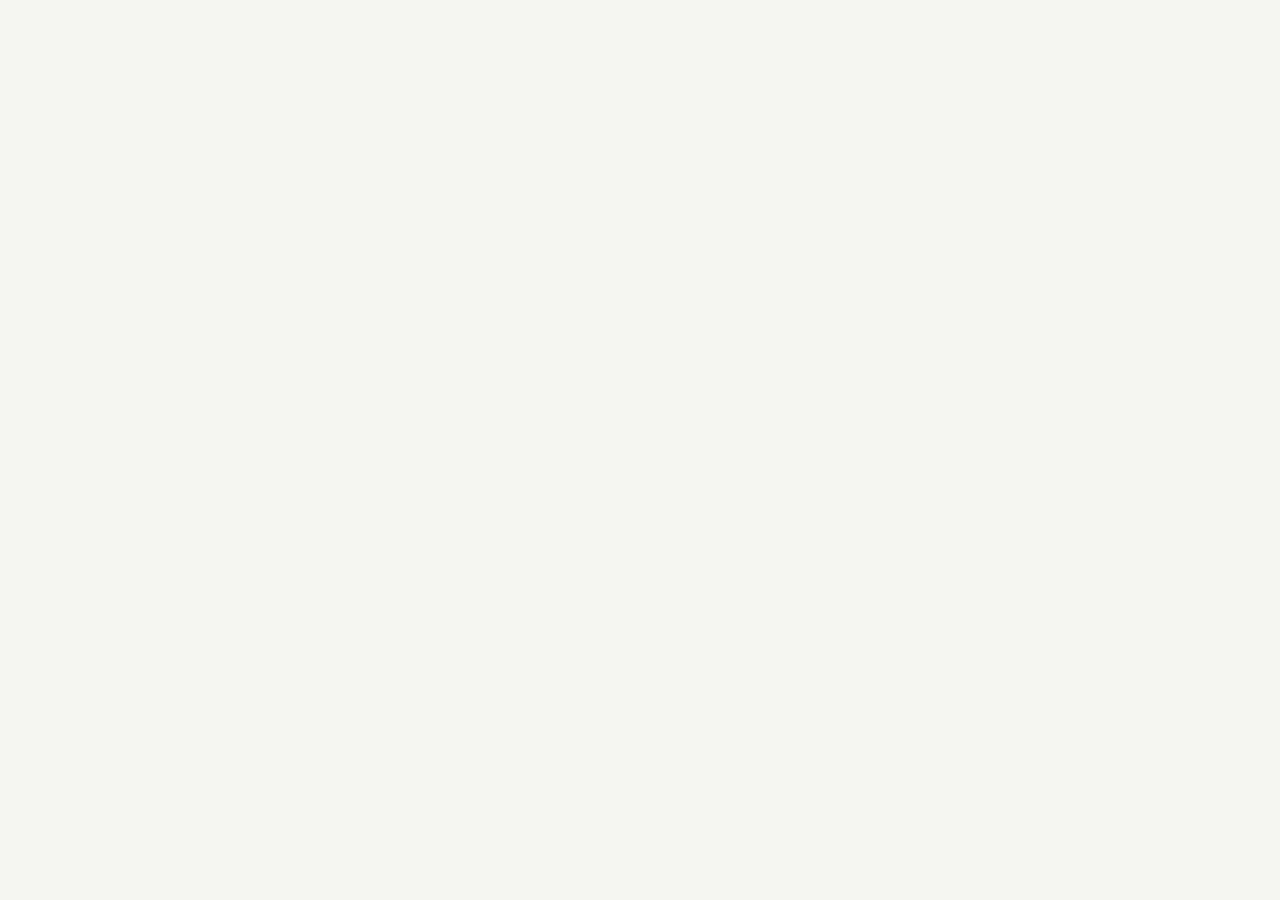
==== pages/album.html @ 38b1d68c "Add files via upload" ====
<!DOCTYPE html>
<html lang="ko">
<head>
  <meta charset="UTF-8" />
  <meta name="viewport" content="width=device-width, initial-scale=1.0" />
  <title>활동 앨범 — SUDO</title>
  <link rel="stylesheet" href="../assets/css/style.css" />
</head>
<body>
  <!-- 활동 앨범 페이지 -->
  <script src="../assets/js/album.js"></script>
</body>
</html>
---- assets/css/style.css ----
/* SUDO 웹사이트 공통 스타일 */
:root {
  --accent: #2B4B8A;
  --bg: #F7F5F0;
  --text: #1A1A18;
  --muted: #7A7870;
}

* { box-sizing: border-box; margin: 0; padding: 0; }
body { font-family: sans-serif; background: var(--bg); color: var(--text); }
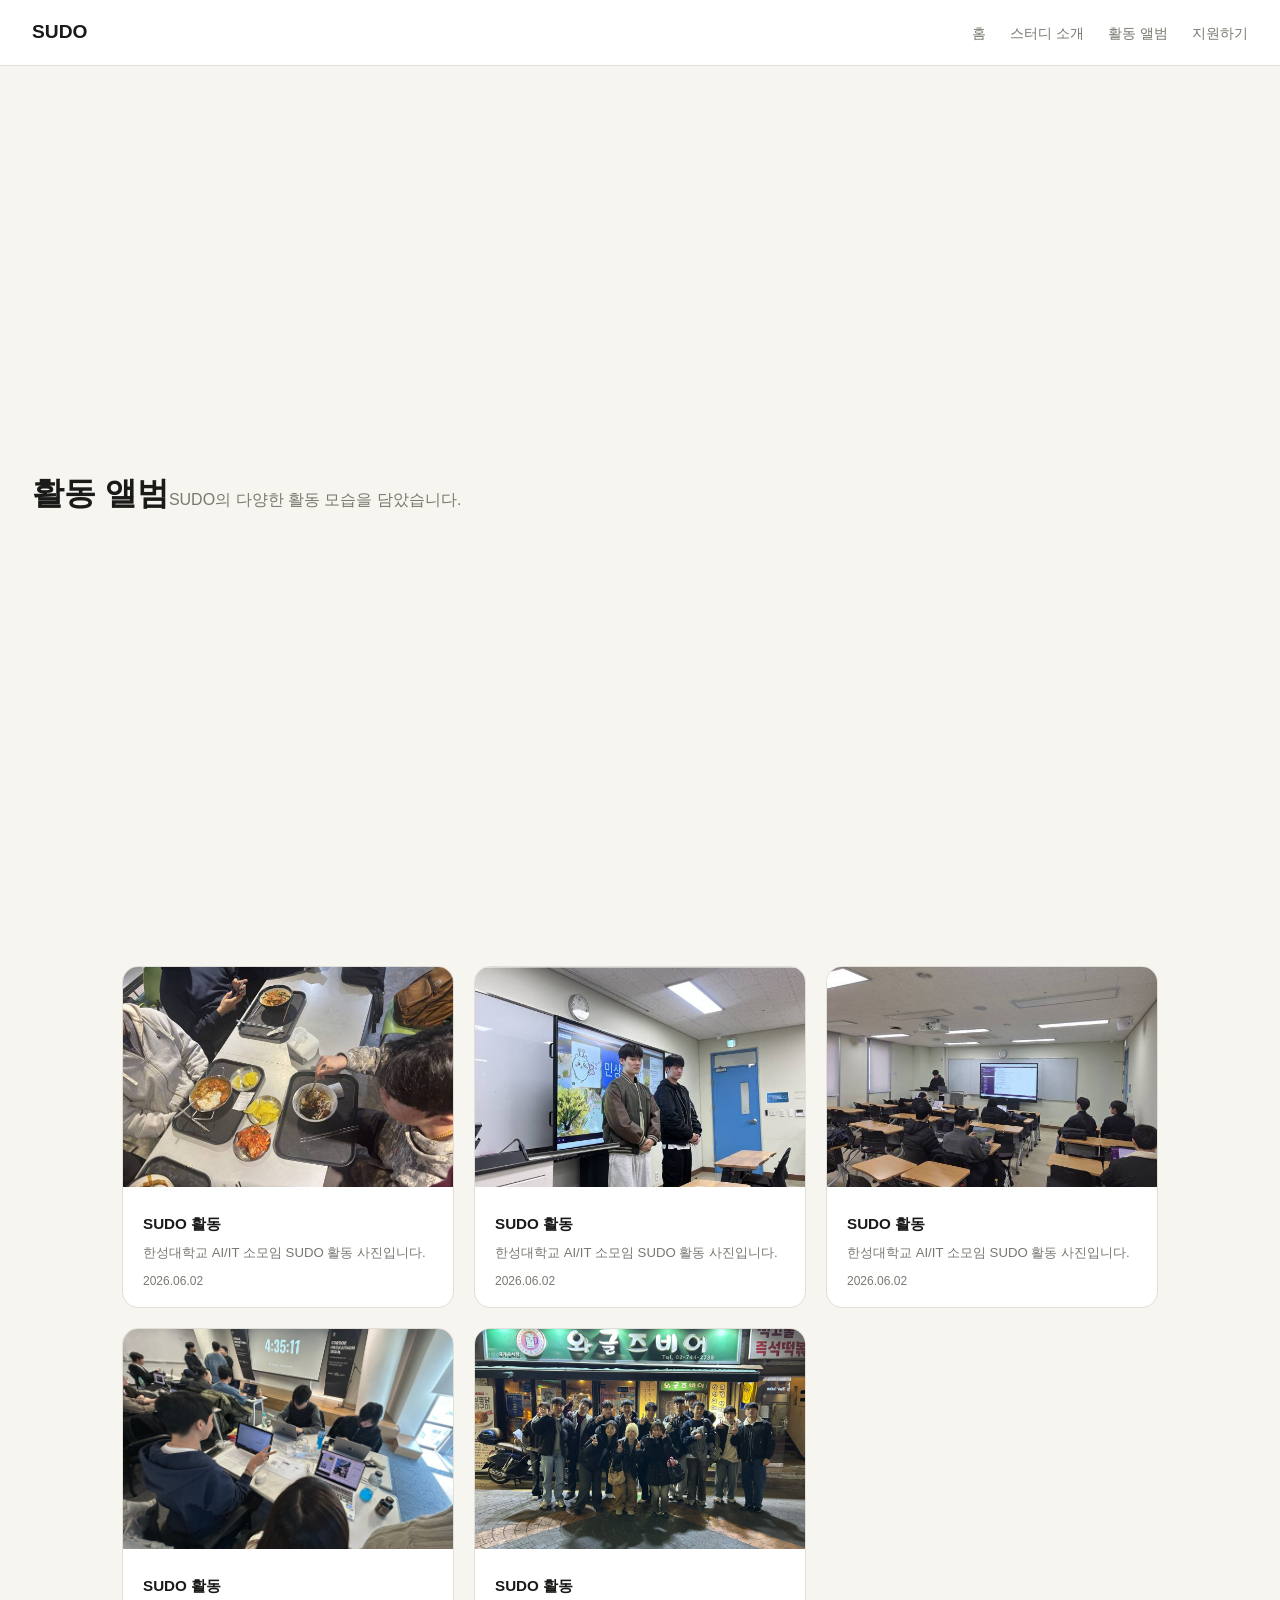
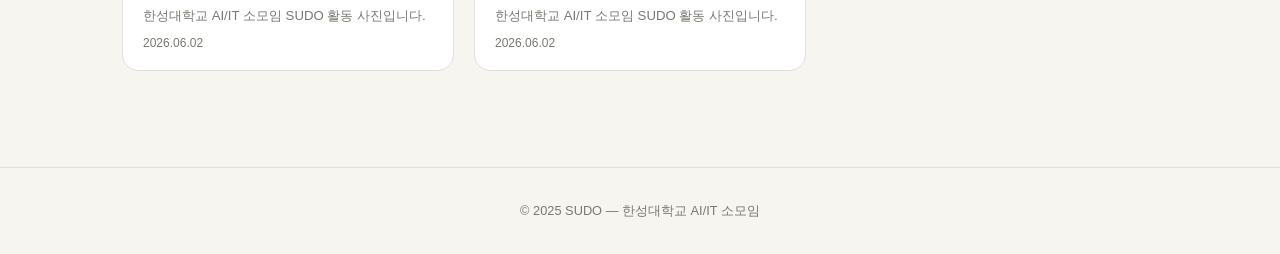
==== commit 96b96f3d: "Add files via upload" ====
--- a/pages/album.html
+++ b/pages/album.html
@@ -5,9 +5,125 @@
   <meta name="viewport" content="width=device-width, initial-scale=1.0" />
   <title>활동 앨범 — SUDO</title>
   <link rel="stylesheet" href="../assets/css/style.css" />
+  <style>
+    body { font-family: sans-serif; background: #F7F5F0; color: #1A1A18; margin: 0; padding: 0; }
+
+    nav {
+      display: flex; align-items: center; justify-content: space-between;
+      padding: 1rem 2rem;
+      background: #fff;
+      border-bottom: 1px solid #E2DFD8;
+      position: sticky; top: 0; z-index: 10;
+    }
+    .nav-logo { font-size: 1.2rem; font-weight: 600; text-decoration: none; color: #1A1A18; }
+    .nav-links { display: flex; gap: 1.5rem; list-style: none; }
+    .nav-links a { font-size: 0.875rem; color: #7A7870; text-decoration: none; }
+    .nav-links a:hover { color: #1A1A18; }
+
+    .hero {
+      text-align: center;
+      padding: 4rem 2rem 2rem;
+    }
+    .hero h1 { font-size: 2rem; font-weight: 600; margin-bottom: 0.75rem; }
+    .hero p { color: #7A7870; font-size: 1rem; line-height: 1.7; }
+
+    .section { max-width: 1100px; margin: 0 auto; padding: 2rem; }
+
+    .album-grid {
+      display: grid;
+      grid-template-columns: repeat(auto-fit, minmax(280px, 1fr));
+      gap: 1.25rem;
+      margin-top: 2rem;
+    }
+    .album-card {
+      background: #fff;
+      border: 1px solid #E2DFD8;
+      border-radius: 1rem;
+      overflow: hidden;
+      transition: transform 0.2s, box-shadow 0.2s;
+    }
+    .album-card:hover { transform: translateY(-3px); box-shadow: 0 8px 24px rgba(0,0,0,0.07); }
+    .album-card img {
+      width: 100%; height: 220px;
+      object-fit: cover;
+    }
+    .album-info { padding: 1rem 1.25rem; }
+    .album-info h3 { font-size: 0.95rem; font-weight: 600; margin-bottom: 0.4rem; }
+    .album-info p { font-size: 0.825rem; color: #7A7870; line-height: 1.5; }
+    .album-date { font-size: 0.75rem; color: #7A7870; margin-top: 0.5rem; }
+
+    footer {
+      text-align: center; padding: 2rem;
+      font-size: 0.8rem; color: #7A7870;
+      border-top: 1px solid #E2DFD8;
+      margin-top: 4rem;
+    }
+  </style>
 </head>
 <body>
-  <!-- 활동 앨범 페이지 -->
-  <script src="../assets/js/album.js"></script>
+
+<nav>
+  <a href="../index.html" class="nav-logo">SUDO</a>
+  <ul class="nav-links">
+    <li><a href="../index.html">홈</a></li>
+    <li><a href="study.html">스터디 소개</a></li>
+    <li><a href="album.html">활동 앨범</a></li>
+    <li><a href="apply.html">지원하기</a></li>
+  </ul>
+</nav>
+
+<div class="hero">
+  <h1>활동 앨범</h1>
+  <p>SUDO의 다양한 활동 모습을 담았습니다.</p>
+</div>
+
+<div class="section">
+  <div class="album-grid">
+    <div class="album-card">
+      <img src="../assets/images/KakaoTalk_20260602_170200715.png" alt="SUDO 활동 사진 1" />
+      <div class="album-info">
+        <h3>SUDO 활동</h3>
+        <p>한성대학교 AI/IT 소모임 SUDO 활동 사진입니다.</p>
+        <div class="album-date">2026.06.02</div>
+      </div>
+    </div>
+    <div class="album-card">
+      <img src="../assets/images/KakaoTalk_20260602_170249142.png" alt="SUDO 활동 사진 2" />
+      <div class="album-info">
+        <h3>SUDO 활동</h3>
+        <p>한성대학교 AI/IT 소모임 SUDO 활동 사진입니다.</p>
+        <div class="album-date">2026.06.02</div>
+      </div>
+    </div>
+    <div class="album-card">
+      <img src="../assets/images/KakaoTalk_20260602_170337098.png" alt="SUDO 활동 사진 3" />
+      <div class="album-info">
+        <h3>SUDO 활동</h3>
+        <p>한성대학교 AI/IT 소모임 SUDO 활동 사진입니다.</p>
+        <div class="album-date">2026.06.02</div>
+      </div>
+    </div>
+    <div class="album-card">
+      <img src="../assets/images/KakaoTalk_20260602_170438215.jpg" alt="SUDO 활동 사진 4" />
+      <div class="album-info">
+        <h3>SUDO 활동</h3>
+        <p>한성대학교 AI/IT 소모임 SUDO 활동 사진입니다.</p>
+        <div class="album-date">2026.06.02</div>
+      </div>
+    </div>
+    <div class="album-card">
+      <img src="../assets/images/KakaoTalk_20260602_170438215_01.jpg" alt="SUDO 활동 사진 5" />
+      <div class="album-info">
+        <h3>SUDO 활동</h3>
+        <p>한성대학교 AI/IT 소모임 SUDO 활동 사진입니다.</p>
+        <div class="album-date">2026.06.02</div>
+      </div>
+    </div>
+  </div>
+</div>
+
+<footer>© 2025 SUDO — 한성대학교 AI/IT 소모임</footer>
+
+<script src="../assets/js/album.js"></script>
 </body>
 </html>
--- a/assets/css/style.css
+++ b/assets/css/style.css
@@ -7,4 +7,181 @@
 }
 
 * { box-sizing: border-box; margin: 0; padding: 0; }
-body { font-family: sans-serif; background: var(--bg); color: var(--text); }
+body { font-family: 'Pretendard', 'Noto Sans KR', system-ui, sans-serif; background: var(--bg); color: var(--text); line-height: 1.7; font-size: 16px; transition: background 0.3s, color 0.3s; }
+a { color: inherit; text-decoration: none; }
+html { scroll-behavior: smooth; }
+
+/* ===== Variables (추가) ===== */
+:root {
+  --accent-light: #3D62A8;
+  --surface:      #FFFFFF;
+  --border:       #E2DFD9;
+  --radius:       12px;
+  --nav-h:        64px;
+}
+
+/* ===== Dark Mode ===== */
+[data-theme="dark"] .hero__deco { color: rgba(180, 200, 255, 0.07); }
+
+[data-theme="dark"] {
+  --bg:      #0F1117;
+  --surface: #1A1D27;
+  --text:    #F0EEE9;
+  --muted:   #8A8880;
+  --border:  #2A2D3A;
+  --accent:  #4D6FBF;
+  --accent-light: #6080CF;
+}
+
+/* ===== Layout ===== */
+.container { max-width: 1080px; margin: 0 auto; padding: 0 24px; }
+.section { padding: 96px 0; }
+
+/* ===== Scroll Animation ===== */
+.fade-up { opacity: 0; transform: translateY(28px); transition: opacity 0.6s ease, transform 0.6s ease; }
+.fade-up.visible { opacity: 1; transform: none; }
+
+/* ===== Navigation ===== */
+.nav {
+  position: sticky; top: 0; z-index: 100;
+  height: var(--nav-h);
+  background: rgba(247, 245, 240, 0.92);
+  backdrop-filter: blur(8px);
+  border-bottom: 1px solid var(--border);
+}
+.nav__inner {
+  max-width: 1080px; margin: 0 auto; padding: 0 24px;
+  height: 100%; display: flex; align-items: center; justify-content: space-between;
+}
+.nav__logo { font-size: 1.4rem; font-weight: 800; letter-spacing: -0.02em; color: var(--accent); }
+.nav__links { display: flex; align-items: center; gap: 32px; }
+.nav__links a { font-size: 0.95rem; font-weight: 500; color: var(--muted); transition: color 0.2s; }
+.nav__links a:hover { color: var(--text); }
+.nav__cta {
+  background: var(--accent) !important; color: #fff !important;
+  padding: 8px 18px; border-radius: 999px; font-size: 0.875rem !important;
+  transition: background 0.2s !important;
+}
+.nav__cta:hover { background: var(--accent-light) !important; }
+.nav__theme {
+  display: flex; align-items: center; justify-content: center;
+  width: 36px; height: 36px; border-radius: 50%;
+  background: none; border: 1.5px solid var(--border);
+  cursor: pointer; color: var(--muted); transition: color 0.2s, border-color 0.2s, background 0.2s;
+}
+.nav__theme:hover { color: var(--text); border-color: var(--text); }
+/* 라이트: 달 아이콘 숨김 / 다크: 해 아이콘 숨김 */
+.icon-moon { display: none; }
+[data-theme="dark"] .icon-sun  { display: none; }
+[data-theme="dark"] .icon-moon { display: block; }
+
+.nav__hamburger {
+  display: none; flex-direction: column; gap: 5px;
+  background: none; border: none; cursor: pointer; padding: 4px;
+}
+.nav__hamburger span { display: block; width: 22px; height: 2px; background: var(--text); border-radius: 2px; transition: transform 0.3s, opacity 0.3s; }
+.nav__hamburger.open span:nth-child(1) { transform: translateY(7px) rotate(45deg); }
+.nav__hamburger.open span:nth-child(2) { opacity: 0; }
+.nav__hamburger.open span:nth-child(3) { transform: translateY(-7px) rotate(-45deg); }
+
+/* ===== Buttons ===== */
+.btn {
+  display: inline-flex; align-items: center; justify-content: center;
+  padding: 12px 28px; border-radius: 999px; font-size: 0.95rem; font-weight: 600;
+  cursor: pointer; border: none; transition: background 0.2s, transform 0.15s;
+}
+.btn:active { transform: scale(0.97); }
+.btn--primary { background: var(--accent); color: #fff; }
+.btn--primary:hover { background: var(--accent-light); }
+.btn--ghost { background: transparent; color: var(--accent); border: 1.5px solid var(--accent); }
+.btn--ghost:hover { background: var(--accent); color: #fff; }
+.btn--white { background: #fff; color: var(--accent); }
+.btn--white:hover { background: #f0f0f0; }
+
+/* ===== Hero ===== */
+.hero {
+  position: relative; min-height: calc(100vh - var(--nav-h));
+  display: flex; align-items: center; overflow: hidden; padding: 80px 24px;
+}
+.hero__inner { position: relative; z-index: 1; max-width: 1080px; margin: 0 auto; width: 100%; }
+.hero__tag {
+  display: inline-flex; align-items: center; gap: 8px;
+  font-size: 0.8rem; font-weight: 700; letter-spacing: 0.05em;
+  text-transform: uppercase; color: var(--accent); background: rgba(43, 75, 138, 0.08);
+  padding: 6px 14px; border-radius: 999px; margin-bottom: 20px;
+}
+.hero__univ-logo { height: 18px; width: auto; }
+.hero__title {
+  font-size: clamp(2.5rem, 6vw, 5rem); font-weight: 900;
+  line-height: 1.15; letter-spacing: -0.03em; margin-bottom: 20px;
+}
+.hero__sub { font-size: 1.05rem; color: var(--muted); max-width: 520px; margin-bottom: 36px; line-height: 1.8; }
+.hero__actions { display: flex; gap: 12px; flex-wrap: wrap; }
+.hero__deco {
+  position: absolute; right: -40px; top: 50%; transform: translateY(-50%);
+  font-size: clamp(8rem, 18vw, 18rem); font-weight: 900; letter-spacing: -0.05em;
+  color: rgba(43, 75, 138, 0.05); user-select: none; line-height: 1;
+}
+
+/* ===== Section Titles ===== */
+.section__title { font-size: clamp(1.6rem, 3.5vw, 2.4rem); font-weight: 800; letter-spacing: -0.02em; margin-bottom: 12px; }
+.section__sub { font-size: 1rem; color: var(--muted); margin-bottom: 48px; max-width: 560px; }
+
+/* ===== About Cards ===== */
+.about__grid { display: grid; grid-template-columns: repeat(3, 1fr); gap: 20px; }
+.card { background: var(--surface); border: 1px solid var(--border); border-radius: var(--radius); padding: 32px 28px; transition: box-shadow 0.25s, transform 0.25s; }
+.card:hover { box-shadow: 0 8px 32px rgba(0,0,0,0.08); transform: translateY(-4px); }
+.card__icon { font-size: 2rem; margin-bottom: 16px; }
+.card h3 { font-size: 1.15rem; font-weight: 700; margin-bottom: 8px; }
+.card p { font-size: 0.9rem; color: var(--muted); line-height: 1.7; }
+
+/* ===== Highlight ===== */
+.highlight { background: var(--surface); }
+.highlight__inner { display: grid; grid-template-columns: 1fr 1fr; gap: 64px; align-items: center; }
+.highlight__text h2 { font-size: clamp(1.6rem, 3vw, 2.2rem); font-weight: 800; letter-spacing: -0.02em; line-height: 1.25; margin-bottom: 16px; }
+.highlight__text p { font-size: 0.95rem; color: var(--muted); margin-bottom: 28px; line-height: 1.8; }
+.highlight__tracks { display: flex; flex-direction: column; gap: 12px; }
+.track { display: flex; align-items: center; gap: 16px; background: var(--bg); border: 1px solid var(--border); border-radius: var(--radius); padding: 16px 20px; }
+.track__badge { font-size: 0.75rem; font-weight: 700; background: var(--accent); color: #fff; padding: 4px 10px; border-radius: 999px; white-space: nowrap; }
+.track p { font-size: 0.875rem; color: var(--muted); margin: 0; }
+
+/* ===== CTA Section ===== */
+.cta { background: var(--accent); color: #fff; text-align: center; }
+.cta h2 { font-size: clamp(1.6rem, 3.5vw, 2.4rem); font-weight: 800; letter-spacing: -0.02em; margin-bottom: 12px; }
+.cta p { font-size: 1rem; opacity: 0.8; margin-bottom: 32px; }
+
+/* ===== Footer ===== */
+.footer { background: #1A1A18; color: rgba(255,255,255,0.6); padding: 48px 0; }
+.footer__inner { display: flex; flex-direction: column; align-items: center; gap: 12px; text-align: center; }
+.footer__univ-logo { height: 36px; width: auto; filter: brightness(0) invert(1); opacity: 0.7; margin-bottom: 4px; }
+.footer__logo { font-size: 1.5rem; font-weight: 900; color: #fff; letter-spacing: -0.02em; }
+.footer__desc { font-size: 0.875rem; }
+.footer__nav { display: flex; gap: 24px; margin: 4px 0; }
+.footer__nav a { font-size: 0.875rem; transition: color 0.2s; }
+.footer__nav a:hover { color: #fff; }
+.footer__copy { font-size: 0.8rem; opacity: 0.5; margin-top: 4px; }
+
+/* ===== Responsive ===== */
+@media (max-width: 768px) {
+  .section { padding: 64px 0; }
+  .nav__links {
+    display: none; position: absolute; top: var(--nav-h); left: 0; right: 0;
+    background: var(--bg); border-bottom: 1px solid var(--border);
+    flex-direction: column; align-items: flex-start; padding: 16px 24px; gap: 0;
+  }
+  .nav__links.open { display: flex; }
+  .nav__links a { width: 100%; padding: 12px 0; border-bottom: 1px solid var(--border); color: var(--text); }
+  .nav__links a:last-child { border-bottom: none; }
+  .nav__cta { background: none !important; color: var(--accent) !important; padding: 12px 0 !important; }
+  .nav__hamburger { display: flex; }
+  .hero { padding: 60px 24px; min-height: auto; }
+  .hero__deco { display: none; }
+  .hero__sub br { display: none; }
+  .about__grid { grid-template-columns: 1fr; }
+  .highlight__inner { grid-template-columns: 1fr; gap: 40px; }
+  .footer__nav { flex-wrap: wrap; justify-content: center; gap: 12px; }
+}
+@media (max-width: 480px) {
+  .hero__actions { flex-direction: column; }
+  .btn { width: 100%; }
+}
